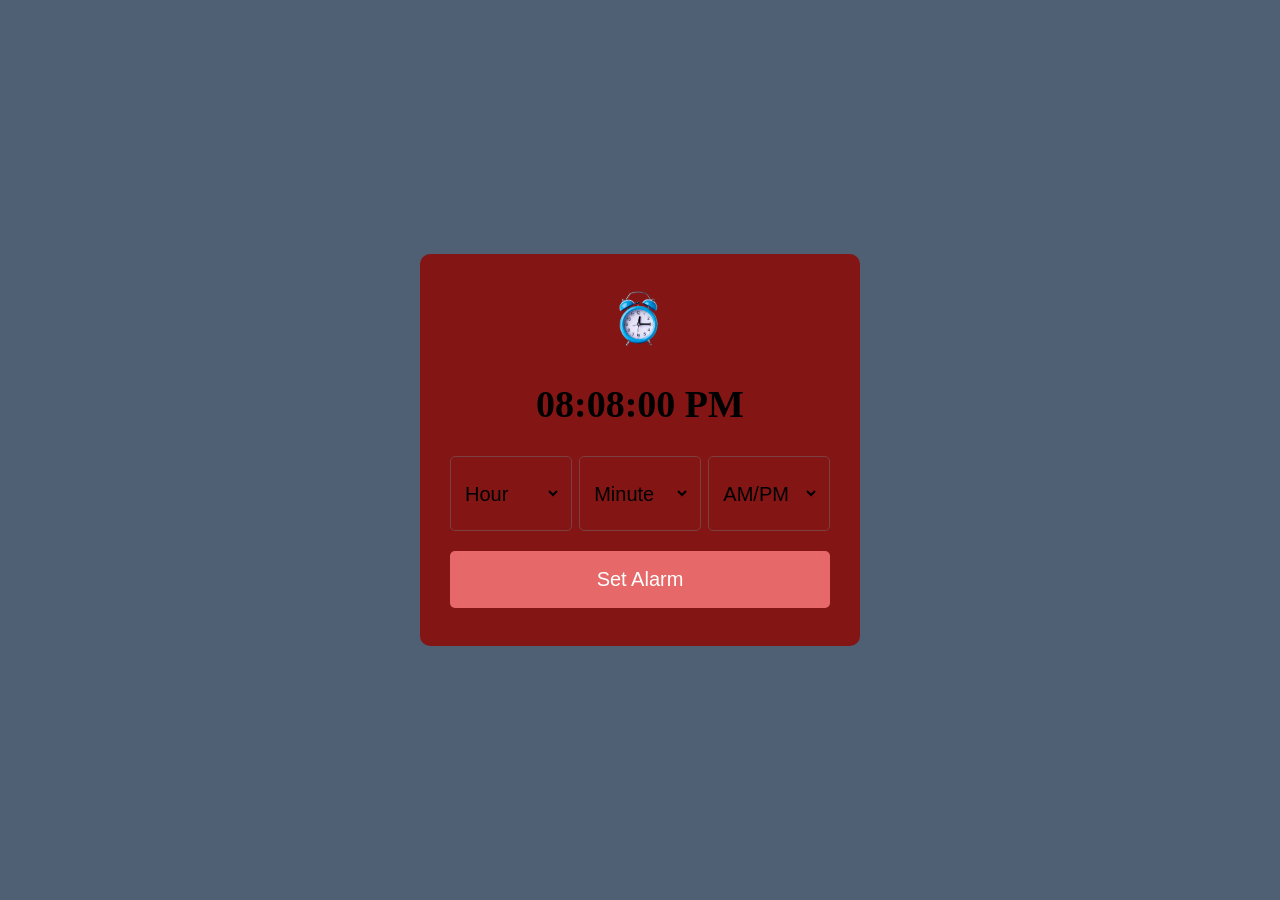
==== alarm1.html @ 4ed48a9c "alarm project" ====
<!DOCTYPE html>
<html lang="en">
<head>
    <meta charset="UTF-8">
    <meta name="viewport" content="width=device-width, initial-scale=1.0">
    <title>Alarm Clock</title>
    <link rel="stylesheet" href="styles.css">
</head>
<body> 
    <div class="wrapper">
        <!-- Use a relative path if clock.png is in the same project folder -->
        <img src="clock.png" alt="alarm-clock">
        <h1>08:08:00 PM</h1>
        
        <div class="content">
            <div class="column">
                <select>
                    <option value="Hour" selected hidden>Hour</option>
                </select>
            </div>
            <div class="column">
                <select>
                    <option value="Minute" selected hidden>Minute</option>
                </select>  
            </div>
            <div class="column">
                <select>
                    <option value="AM/PM" selected hidden>AM/PM</option>
                    <option value="AM">AM</option>
                    <option value="PM">PM</option>
                </select>  
            </div>         
        </div>

        <button>Set Alarm</button>
        <script src="script.js"></script>

    </div>
</body>
</html>
---- styles.css ----
*{
    margin: 0;
    padding: 0;
    box-sizing: border-box;
}
body,.wrapper,.content{
    display: flex;
    align-items: center;
    justify-content: center;
}
body{
    min-height: 100vh;
    background: #4f6074;
}
.wrapper{
    width: 440px;
    padding: 30px 30px 38px;
    background: #831515;
    border-radius: 10px;
    flex-direction: column;
}
.wrapper img {
    max-width: 103px;
}
.wrapper h1{
    font-size: 38px;
    font-weight: 600;
    margin: 30px 0;
}
.wrapper .content{
    width: 100%;
    justify-content: space-between;
}
.content .column{
    padding: 10px;
    border-radius: 5px;
    border: 1px solid #7c4040;
    width: calc(100%/3 - 5px);
}
.column select {
    width: 100%;
    height: 53px;
    border: none;
    outline: none;
    background: none;
    font-size: 20px;
}
.wrapper button {
    width: 100%;
    border: none;
    outline: none;
    color: #fff;
    cursor: pointer;
    font-size: 20px;
    padding: 17px 0;
    margin-top: 20px;
    border-radius: 5px;
    background: #e66868;
}
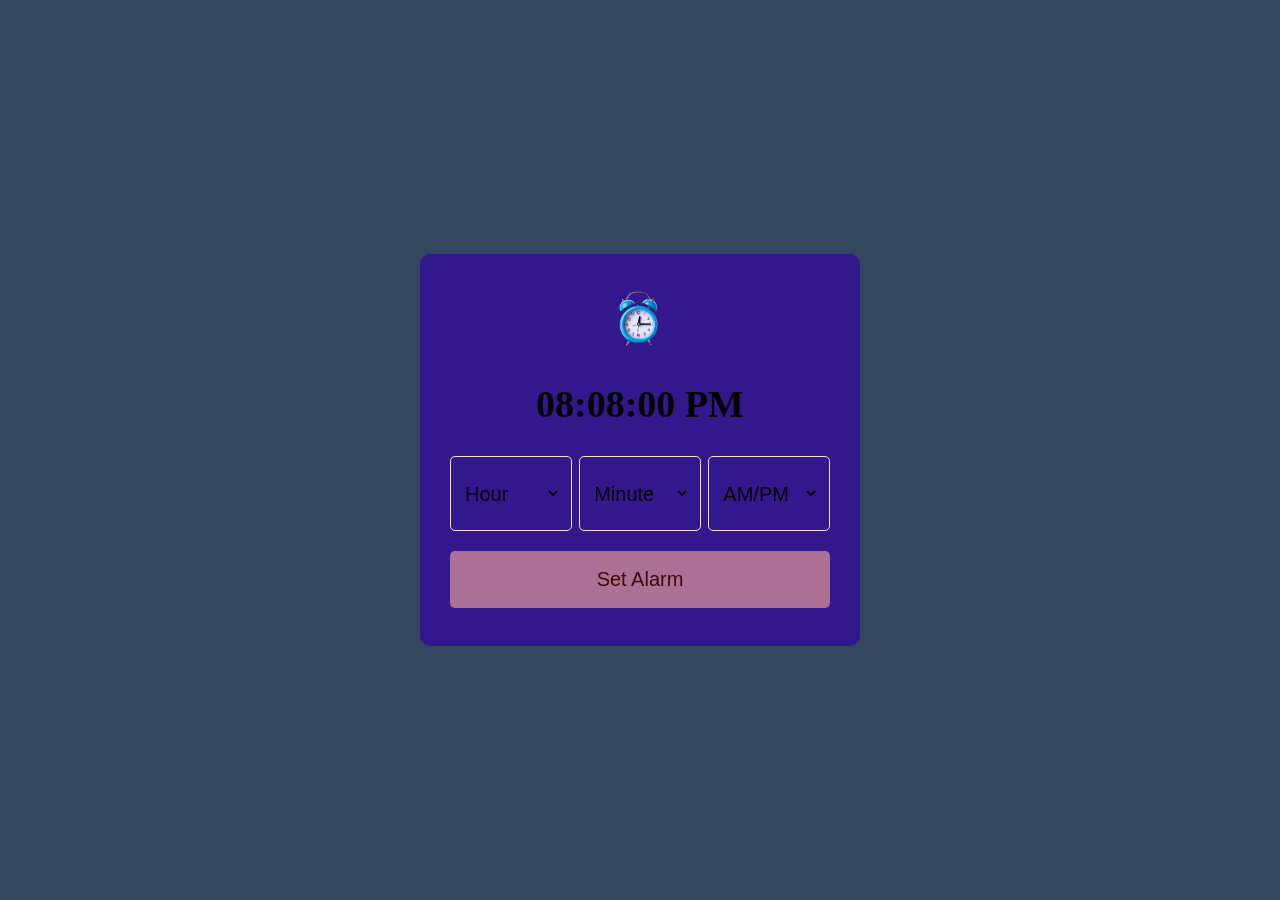
==== commit c40050fb: "colour changes" ====
--- a/alarm1.html
+++ b/alarm1.html
@@ -26,8 +26,6 @@
             <div class="column">
                 <select>
                     <option value="AM/PM" selected hidden>AM/PM</option>
-                    <option value="AM">AM</option>
-                    <option value="PM">PM</option>
                 </select>  
             </div>         
         </div>
--- a/styles.css
+++ b/styles.css
@@ -10,12 +10,12 @@
 }
 body{
     min-height: 100vh;
-    background: #4f6074;
+    background: #33475e;
 }
 .wrapper{
     width: 440px;
     padding: 30px 30px 38px;
-    background: #831515;
+    background: #33188d;
     border-radius: 10px;
     flex-direction: column;
 }
@@ -34,7 +34,7 @@
 .content .column{
     padding: 10px;
     border-radius: 5px;
-    border: 1px solid #7c4040;
+    border: 1px solid #ffdada;
     width: calc(100%/3 - 5px);
 }
 .column select {
@@ -49,11 +49,11 @@
     width: 100%;
     border: none;
     outline: none;
-    color: #fff;
+    color: #3f0909;
     cursor: pointer;
     font-size: 20px;
     padding: 17px 0;
     margin-top: 20px;
     border-radius: 5px;
-    background: #e66868;
+    background: #e09999af;
 }
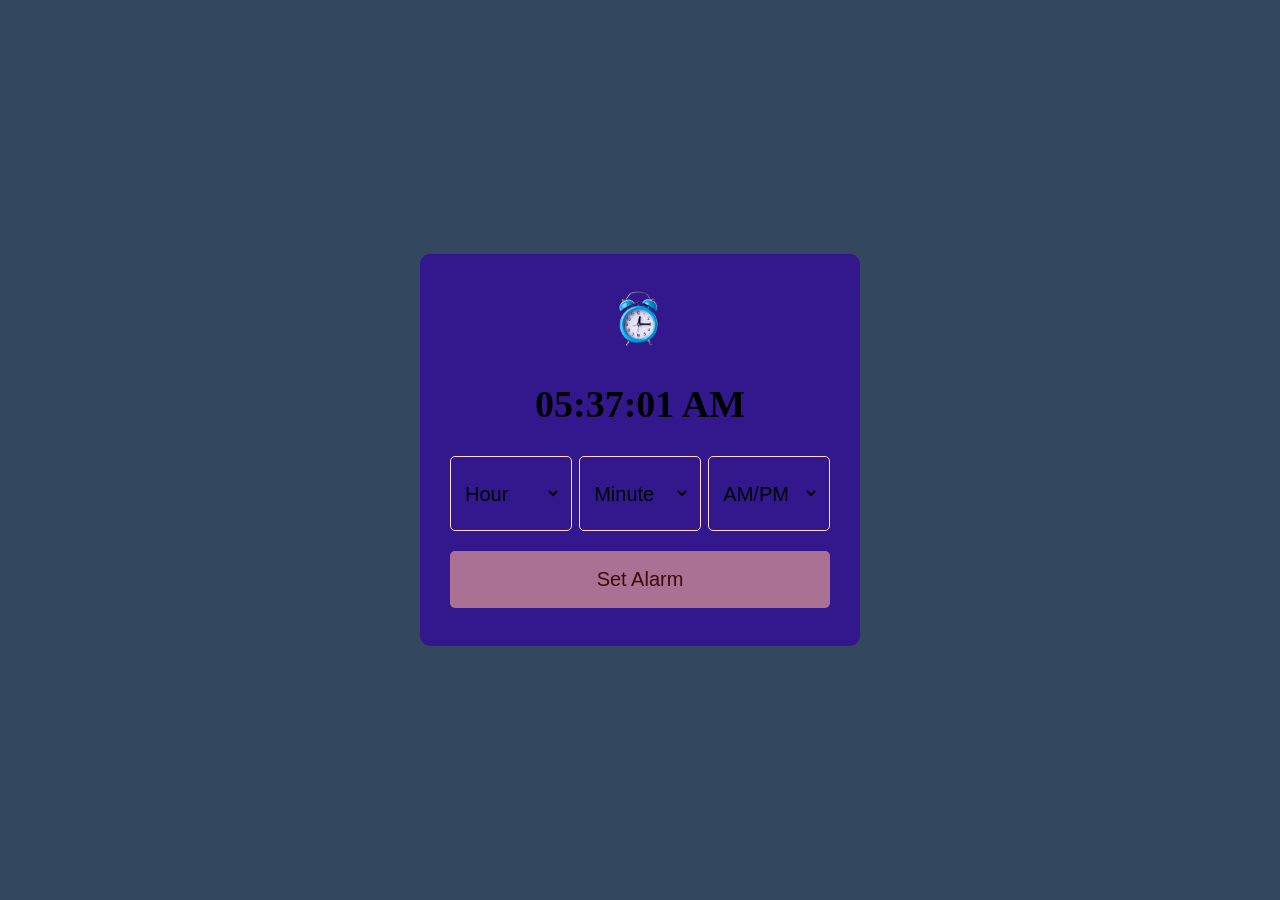
==== commit 74d09e5a: "additions" ====
--- a/alarm1.html
+++ b/alarm1.html
@@ -11,7 +11,6 @@
         <!-- Use a relative path if clock.png is in the same project folder -->
         <img src="clock.png" alt="alarm-clock">
         <h1>08:08:00 PM</h1>
-        
         <div class="content">
             <div class="column">
                 <select>
--- a/styles.css
+++ b/styles.css
@@ -31,12 +31,18 @@
     width: 100%;
     justify-content: space-between;
 }
+.content.disable{
+    cursor: no-drop;
+}
 .content .column{
     padding: 10px;
     border-radius: 5px;
     border: 1px solid #ffdada;
     width: calc(100%/3 - 5px);
-}
+}.conetnt.disable.column{
+    opacity: 0.6;
+    pointer-events: none;
+}   
 .column select {
     width: 100%;
     height: 53px;
